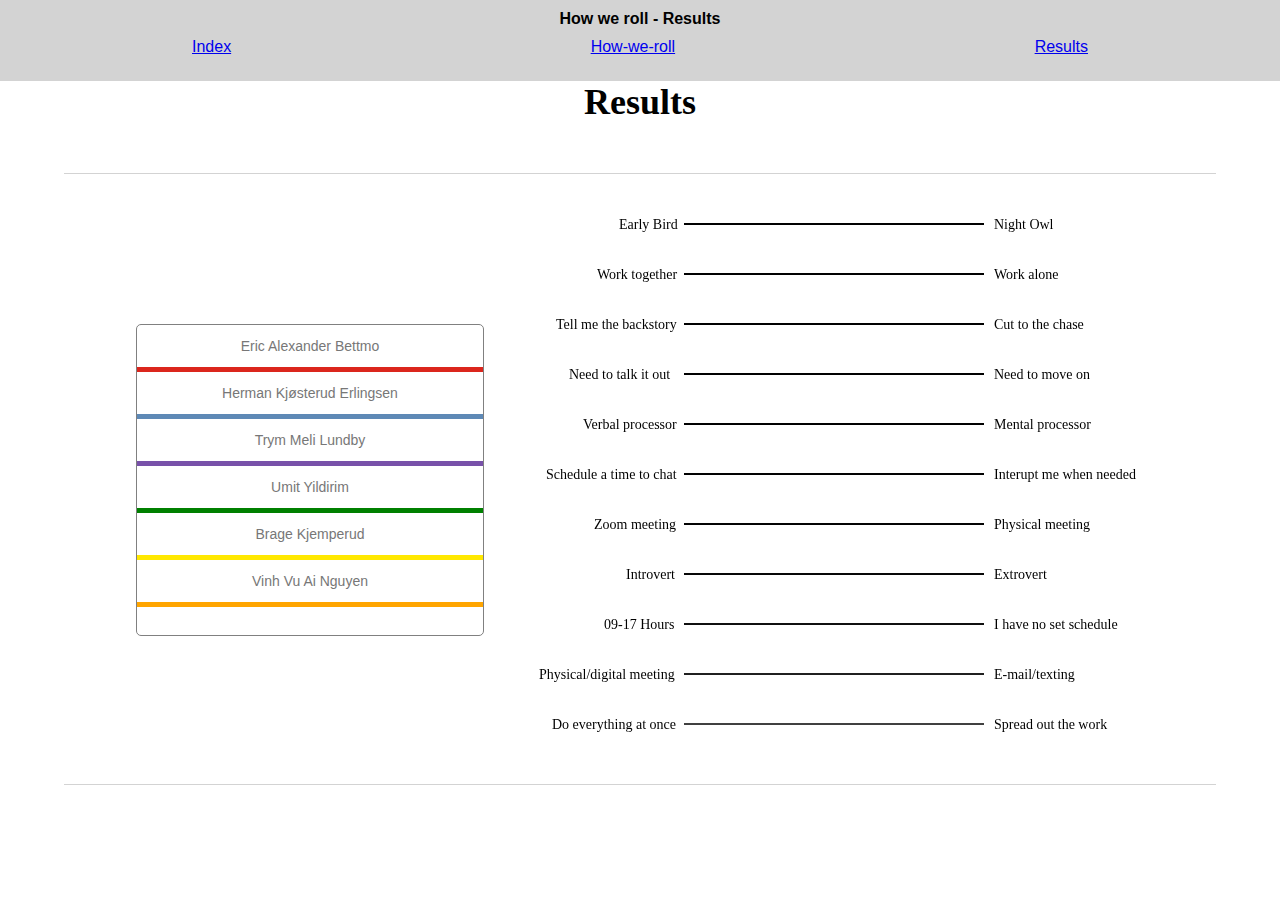
==== How-we-roll-Results.html @ d5e58db4 "Vinh data" ====
<!DOCTYPE html>
<html lang="en">
<head>
    <meta charset="UTF-8">
    <meta http-equiv="X-UA-Compatible" content="IE=edge">
    <meta name="viewport" content="width=device-width, initial-scale=1.0">
    <title>Results</title>
    <link rel="stylesheet" href="style.css">
    <style>
        /* Lager boksen rundt brukerne, samt fargede understreker */
        #brukere{
            margin-top: 30px;
            border: solid 1px gray;
            border-radius: 5px;
            width: 30%;
            text-align: center;
            min-width: 250px;
            height: 310px;
            margin-top: 120px;
        }
        #red{
            border-bottom: solid 5px #DB261D;
        }
        #blue{
            border-bottom: solid 5px #5E89B6;
        }
        #purple{
            border-bottom: solid 5px #7851A9;
        }
        #green{
            border-bottom: solid 5px #008000;
        }
        #yellow{
            border-bottom: solid 5px #FFE800;
        }
        #orange{
            border-bottom: solid 5px #FFA500;
        }

        /* Boksen rundt brukerboksen og canvas-elementet */
        #innhold2{
            display: flex;
            flex-direction: row;
            justify-content: center;
            gap: 30px;
            margin: auto;
            width: 90%;
            border-top: solid 1px lightgray;
            border-bottom: solid 1px lightgray;
            margin-top: 50px;
            padding-top: 30px;
            padding-bottom: 30px;
            margin-bottom: 80px;
        }
        h1{
            text-align: center;
            font-family: "Comic Sans MS", "Comic Sans";
        }
    </style>
</head>
<body>
    <!-- Navigasjonsbar -->
    <div class="nav">
        <h4>How we roll - Results</h4>
        <div class="navA">
            <a href="./Index.html">Index</a>
            <a href="./How-we-roll.html">How-we-roll</a>
            <a href="./How-we-roll-Results.html">Results</a>
        </div>
    </div>
    <h1>Results</h1>

    <!-- Div med alle brukerne -->
    <div id="innhold2">
        <div id="brukere">
            <p id="red">Eric Alexander Bettmo</p>
            <p id="blue">Herman Kjøsterud Erlingsen</p>
            <p id="purple">Trym Meli Lundby</p>
            <p id="green">Umit Yildirim</p>
            <p id="yellow">Brage Kjemperud</p>
            <p id="orange">Vinh Vu Ai Nguyen</p>
        </div>

        <!-- Canvas hvor resultatet blir tegnet opp med JS -->
        <canvas id="formsResults" height="550" width="630"></canvas>
    </div>

    <script>

        // Kobler canvas-elementet i HTML til Script
        let canvas = document.getElementById('formsResults');
        let ctx = canvas.getContext('2d');

        // Tegner opp teksten:
        // venstre side:
        ctx.font = '14px serif';
        ctx.fillText('Early Bird', 105, 25)
        ctx.fillText('Work together', 83, 75)
        ctx.fillText('Tell me the backstory', 42, 125)
        ctx.fillText('Need to talk it out', 55, 175)
        ctx.fillText('Verbal processor', 69, 225)
        ctx.fillText('Schedule a time to chat', 32, 275)
        ctx.fillText('Zoom meeting', 80, 325)
        ctx.fillText('Introvert', 112, 375)
        ctx.fillText('09-17 Hours', 90, 425)
        ctx.fillText('Physical/digital meeting', 25, 475)
        ctx.fillText('Do everything at once', 38, 525)
        
        // høyre side
        ctx.fillText('Night Owl', 480, 25)
        ctx.fillText('Work alone', 480, 75)
        ctx.fillText('Cut to the chase', 480, 125)
        ctx.fillText('Need to move on', 480, 175)
        ctx.fillText('Mental processor', 480, 225)
        ctx.fillText('Interupt me when needed', 480, 275)
        ctx.fillText('Physical meeting', 480, 325)
        ctx.fillText('Extrovert', 480, 375)
        ctx.fillText('I have no set schedule', 480, 425)
        ctx.fillText('E-mail/texting', 480, 475)
        ctx.fillText('Spread out the work', 480, 525)

        // Tegner linjene mellom teksten:
        ctx.beginPath(); // Linje til spørsmål 1
        ctx.moveTo(170, 20);
        ctx.lineTo(470, 20);

        ctx.moveTo(170, 70); // Linje til spørsmål 2
        ctx.lineTo(470, 70);
        ctx.stroke();

        ctx.moveTo(170, 120); // Linje til spørsmål 3
        ctx.lineTo(470, 120);
        ctx.stroke();
        
        ctx.moveTo(170, 170); // Linje til spørsmål 4
        ctx.lineTo(470, 170);
        ctx.stroke();

        ctx.moveTo(170, 220); // Linje til spørsmål 5
        ctx.lineTo(470, 220);
        ctx.stroke();

        ctx.moveTo(170, 270); // Linje til spørsmål 6
        ctx.lineTo(470, 270);
        ctx.stroke();

        ctx.moveTo(170, 320); // Linje til spørsmål 7
        ctx.lineTo(470, 320);
        ctx.stroke();

        ctx.moveTo(170, 370); // Linje til spørsmål 8
        ctx.lineTo(470, 370);
        ctx.stroke();

        ctx.moveTo(170, 420); // Linje til spørsmål 9
        ctx.lineTo(470, 420);
        ctx.stroke();

        ctx.moveTo(170, 470); // Linje til spørsmål 10
        ctx.lineTo(470, 470);
        ctx.stroke();

        ctx.moveTo(170, 520); // Linje til spørsmål 11
        ctx.lineTo(470, 520);
        ctx.stroke();
        ctx.stroke(); // "Dobbel-stroker" for å få den nederste linjen til å gå fra grå til svart


        // Definerer fargekodene til gruppemedlemmene:
        let fEric = "#DB261D";
        let fHerman = "#5E89B6";
        let fTrym = "#7851A9";
        let fUmit = "#008000";
        let fBrage = "#FFE800";
        let fVinh = "#FFA500";
        

        // Tegner inn resultatet til Eric: -----------------------------------------------------------------------------
        let ericData = "https://bacit.info/hwr/20221111120025-b4beb76eb07b08e72a7591e499e8cb4f.json";
        fetch(ericData, {cache: 'no-cache'})
            .then(response => response.json())
            .then(data => {
            
            // funksjon som tegner prikk:
            const tegnPrikk = (X, Y,  R, fEric) => {
                ctx.beginPath();
                ctx.arc(X, Y, R, 0, 2*Math.PI, false);
                ctx.fillStyle = `${fEric}`; // Henter fargen til personen
                ctx.fill();
                ctx.lineWidth = 1;
                ctx.strokeStyle = "black";
                ctx.stroke();
            }
            //radius på prikken:
            var R = 5;

            // prikk 1
            var X = 170 + parseInt(data.bird, 30);
            var Y = 20;
            tegnPrikk(X, Y,  R, fEric);
             
            // prikk 2
            var X = 170 + parseInt(data.cora, 30);
            var Y = 70;
            tegnPrikk(X, Y,  R, fEric);
             
            // prikk 3
            var X = 170 + parseInt(data.story, 30);
            var Y = 120;
            tegnPrikk(X, Y,  R, fEric);
             
            // prikk 4
            var X = 170 + parseInt(data.talking, 30);
            var Y = 170;
            tegnPrikk(X, Y,  R, fEric);
             
            // prikk 5
            var X = 170 + parseInt(data.proc, 30);
            var Y = 220;
            tegnPrikk(X, Y,  R, fEric);
             
            // prikk 6
            var X = 170 + parseInt(data.tic, 30);
            var Y = 270;
            tegnPrikk(X, Y,  R, fEric);
             
            // prikk 7
            var X = 170 + parseInt(data.talk, 30);
            var Y = 320;
            tegnPrikk(X, Y,  R, fEric);
             
            // prikk 8
            var X = 170 + parseInt(data.intExt, 30);
            var Y = 370;
            tegnPrikk(X, Y,  R, fEric);
             
            // prikk 9
            var X = 170 + parseInt(data.tid, 30);
            var Y = 420;
            tegnPrikk(X, Y,  R, fEric);
             
            // prikk 10
            var X = 170 + parseInt(data.text, 30);
            var Y = 470;
            tegnPrikk(X, Y,  R, fEric);
             
            // prikk 11
            var X = 170 + parseInt(data.sit, 30);
            var Y = 520;
            tegnPrikk(X, Y,  R, fEric);

        });


        // Tegner inn resultatet til Herman: --------------------------------------------------------------------------
        let hermanData = "https://bacit.info/hwr/20221111102915-fc7053921b25e2732926472d72ee7f01.json";
        fetch(hermanData, {cache: 'no-cache'})
            .then(response => response.json())
            .then(data => {

            // funksjon som tegner prikk:
            const tegnPrikk = (X, Y,  R, fHerman) => {
                ctx.beginPath();
                ctx.arc(X, Y, R, 0, 2*Math.PI, false);
                ctx.fillStyle = `${fHerman}`; // Henter fargen til personen
                ctx.fill();
                ctx.lineWidth = 1;
                ctx.strokeStyle = "black";
                ctx.stroke();
            }
            //radius på prikken:
            var R = 5;

            // prikk 1
            var X = 170 + parseInt(data.bird, 30);
            var Y = 20;
            tegnPrikk(X, Y,  R, fHerman);
             
            // prikk 2
            var X = 170 + parseInt(data.cora, 30);
            var Y = 70;
            tegnPrikk(X, Y,  R, fHerman);
             
            // prikk 3
            var X = 170 + parseInt(data.story, 30);
            var Y = 120;
            tegnPrikk(X, Y,  R, fHerman);
             
            // prikk 4
            var X = 170 + parseInt(data.talking, 30);
            var Y = 170;
            tegnPrikk(X, Y,  R, fHerman);
             
            // prikk 5
            var X = 170 + parseInt(data.proc, 30);
            var Y = 220;
            tegnPrikk(X, Y,  R, fHerman);
             
            // prikk 6
            var X = 170 + parseInt(data.tic, 30);
            var Y = 270;
            tegnPrikk(X, Y,  R, fHerman);
             
            // prikk 7
            var X = 170 + parseInt(data.talk, 30);
            var Y = 320;
            tegnPrikk(X, Y,  R, fHerman);
             
            // prikk 8
            var X = 170 + parseInt(data.intExt, 30);
            var Y = 370;
            tegnPrikk(X, Y,  R, fHerman);
             
            // prikk 9
            var X = 170 + parseInt(data.tid, 30);
            var Y = 420;
            tegnPrikk(X, Y,  R, fHerman);
             
            // prikk 10
            var X = 170 + parseInt(data.text, 30);
            var Y = 470;
            tegnPrikk(X, Y,  R, fHerman);
             
            // prikk 11
            var X = 170 + parseInt(data.sit, 30);
            var Y = 520;
            tegnPrikk(X, Y,  R, fHerman);

        });


        // Tegner inn resultatet til Trym: --------------------------------------------------------------------------
        let trymData = "https://bacit.info/hwr/20221111103121-83849619335ac9c81cf266d02899120f.json";
        fetch(trymData, {cache: 'no-cache'})
            .then(response => response.json())
            .then(data => {

            // funksjon som tegner prikk:
            const tegnPrikk = (X, Y,  R, fTrym) => {
                ctx.beginPath();
                ctx.arc(X, Y, R, 0, 2*Math.PI, false);
                ctx.fillStyle = `${fTrym}`; // Henter fargen til personen
                ctx.fill();
                ctx.lineWidth = 1;
                ctx.strokeStyle = "black";
                ctx.stroke();
            }
            //radius på prikken:
            var R = 5;

            // prikk 1
            var X = 170 + parseInt(data.bird, 30);
            var Y = 20;
            tegnPrikk(X, Y,  R, fTrym);
             
            // prikk 2
            var X = 170 + parseInt(data.cora, 30);
            var Y = 70;
            tegnPrikk(X, Y,  R, fTrym);
             
            // prikk 3
            var X = 170 + parseInt(data.story, 30);
            var Y = 120;
            tegnPrikk(X, Y,  R, fTrym);
             
            // prikk 4
            var X = 170 + parseInt(data.talking, 30);
            var Y = 170;
            tegnPrikk(X, Y,  R, fTrym);
             
            // prikk 5
            var X = 170 + parseInt(data.proc, 30);
            var Y = 220;
            tegnPrikk(X, Y,  R, fTrym);
             
            // prikk 6
            var X = 170 + parseInt(data.tic, 30);
            var Y = 270;
            tegnPrikk(X, Y,  R, fTrym);
             
            // prikk 7
            var X = 170 + parseInt(data.talk, 30);
            var Y = 320;
            tegnPrikk(X, Y,  R, fTrym);
             
            // prikk 8
            var X = 170 + parseInt(data.intExt, 30);
            var Y = 370;
            tegnPrikk(X, Y,  R, fTrym);
             
            // prikk 9
            var X = 170 + parseInt(data.tid, 30);
            var Y = 420;
            tegnPrikk(X, Y,  R, fTrym);
             
            // prikk 10
            var X = 170 + parseInt(data.text, 30);
            var Y = 470;
            tegnPrikk(X, Y,  R, fTrym);
             
            // prikk 11
            var X = 170 + parseInt(data.sit, 30);
            var Y = 520;
            tegnPrikk(X, Y,  R, fTrym);

        });


        // Tegner inn resultatet til Ümit: --------------------------------------------------------------------------
        let umitData = "https://bacit.info/hwr/20221111102549-1b06051196972a1de837933a4cd3d141.json";
        fetch(umitData, {cache: 'no-cache'})
            .then(response => response.json())
            .then(data => {

            // funksjon som tegner prikk:
            const tegnPrikk = (X, Y,  R, fUmit) => {
                ctx.beginPath();
                ctx.arc(X, Y, R, 0, 2*Math.PI, false);
                ctx.fillStyle = `${fUmit}`; // Henter fargen til personen
                ctx.fill();
                ctx.lineWidth = 1;
                ctx.strokeStyle = "black";
                ctx.stroke();
            }
            //radius på prikken:
            var R = 5;

            // prikk 1
            var X = 170 + parseInt(data.bird, 30);
            var Y = 20;
            tegnPrikk(X, Y,  R, fUmit);
             
            // prikk 2
            var X = 170 + parseInt(data.cora, 30);
            var Y = 70;
            tegnPrikk(X, Y,  R, fUmit);
             
            // prikk 3
            var X = 170 + parseInt(data.story, 30);
            var Y = 120;
            tegnPrikk(X, Y,  R, fUmit);
             
            // prikk 4
            var X = 170 + parseInt(data.talking, 30);
            var Y = 170;
            tegnPrikk(X, Y,  R, fUmit);
             
            // prikk 5
            var X = 170 + parseInt(data.proc, 30);
            var Y = 220;
            tegnPrikk(X, Y,  R, fUmit);
             
            // prikk 6
            var X = 170 + parseInt(data.tic, 30);
            var Y = 270;
            tegnPrikk(X, Y,  R, fUmit);
             
            // prikk 7
            var X = 170 + parseInt(data.talk, 30);
            var Y = 320;
            tegnPrikk(X, Y,  R, fUmit);
             
            // prikk 8
            var X = 170 + parseInt(data.intExt, 30);
            var Y = 370;
            tegnPrikk(X, Y,  R, fUmit);
             
            // prikk 9
            var X = 170 + parseInt(data.tid, 30);
            var Y = 420;
            tegnPrikk(X, Y,  R, fUmit);
             
            // prikk 10
            var X = 170 + parseInt(data.text, 30);
            var Y = 470;
            tegnPrikk(X, Y,  R, fUmit);
             
            // prikk 11
            var X = 170 + parseInt(data.sit, 30);
            var Y = 520;
            tegnPrikk(X, Y,  R, fUmit);

        });


        // Tegner inn resultatet til Brage: -------------------------------------------------------------------------
        let brageData = "https://bacit.info/hwr/20221108143316-4aedd62599e0cace2cfed303eb5a9f03.json";
        fetch(brageData, {cache: 'no-cache'})
            .then(response => response.json())
            .then(data => {

            // funksjon som tegner prikk:
            const tegnPrikk = (X, Y,  R, fBrage) => {
                ctx.beginPath();
                ctx.arc(X, Y, R, 0, 2*Math.PI, false);
                ctx.fillStyle = `${fBrage}`; // Henter fargen til personen
                ctx.fill();
                ctx.lineWidth = 1;
                ctx.strokeStyle = "black";
                ctx.stroke();
            }
            //radius på prikken:
            var R = 5;

            // prikk 1
            var X = 170 + parseInt(data.bird, 30);
            var Y = 20;
            tegnPrikk(X, Y,  R, fBrage);
             
            // prikk 2
            var X = 170 + parseInt(data.cora, 30);
            var Y = 70;
            tegnPrikk(X, Y,  R, fBrage);
             
            // prikk 3
            var X = 170 + parseInt(data.story, 30);
            var Y = 120;
            tegnPrikk(X, Y,  R, fBrage);
             
            // prikk 4
            var X = 170 + parseInt(data.talking, 30);
            var Y = 170;
            tegnPrikk(X, Y,  R, fBrage);
             
            // prikk 5
            var X = 170 + parseInt(data.proc, 30);
            var Y = 220;
            tegnPrikk(X, Y,  R, fBrage);
             
            // prikk 6
            var X = 170 + parseInt(data.tic, 30);
            var Y = 270;
            tegnPrikk(X, Y,  R, fBrage);
             
            // prikk 7
            var X = 170 + parseInt(data.talk, 30);
            var Y = 320;
            tegnPrikk(X, Y,  R, fBrage);
             
            // prikk 8
            var X = 170 + parseInt(data.intExt, 30);
            var Y = 370;
            tegnPrikk(X, Y,  R, fBrage);
             
            // prikk 9
            var X = 170 + parseInt(data.tid, 30);
            var Y = 420;
            tegnPrikk(X, Y,  R, fBrage);
             
            // prikk 10
            var X = 170 + parseInt(data.text, 30);
            var Y = 470;
            tegnPrikk(X, Y,  R, fBrage);
             
            // prikk 11
            var X = 170 + parseInt(data.sit, 30);
            var Y = 520;
            tegnPrikk(X, Y,  R, fBrage);

        });


        // Tegner inn resultatet til Vinh: -------------------------------------------------------------------------
        let vinhData = "https://bacit.info/hwr/20221117112125-ed378f181866477e0d1a8cfd448a9e37.json";
        fetch(vinhData, {cache: 'no-cache'})
            .then(response => response.json())
            .then(data => {

            // funksjon som tegner prikk:
            const tegnPrikk = (X, Y,  R, fVinh) => {
                ctx.beginPath();
                ctx.arc(X, Y, R, 0, 2*Math.PI, false);
                ctx.fillStyle = `${fVinh}`; // Henter fargen til personen
                ctx.fill();
                ctx.lineWidth = 1;
                ctx.strokeStyle = "black";
                ctx.stroke();
            }
            //radius på prikken:
            var R = 5;

            // prikk 1
            var X = 170 + parseInt(data.bird, 30);
            var Y = 20;
            tegnPrikk(X, Y,  R, fVinh);
             
            // prikk 2
            var X = 170 + parseInt(data.cora, 30);
            var Y = 70;
            tegnPrikk(X, Y,  R, fVinh);
             
            // prikk 3
            var X = 170 + parseInt(data.story, 30);
            var Y = 120;
            tegnPrikk(X, Y,  R, fVinh);
             
            // prikk 4
            var X = 170 + parseInt(data.talking, 30);
            var Y = 170;
            tegnPrikk(X, Y,  R, fVinh);
             
            // prikk 5
            var X = 170 + parseInt(data.proc, 30);
            var Y = 220;
            tegnPrikk(X, Y,  R, fVinh);
             
            // prikk 6
            var X = 170 + parseInt(data.tic, 30);
            var Y = 270;
            tegnPrikk(X, Y,  R, fVinh);
             
            // prikk 7
            var X = 170 + parseInt(data.talk, 30);
            var Y = 320;
            tegnPrikk(X, Y,  R, fVinh);
             
            // prikk 8
            var X = 170 + parseInt(data.intExt, 30);
            var Y = 370;
            tegnPrikk(X, Y,  R, fVinh);
             
            // prikk 9
            var X = 170 + parseInt(data.tid, 30);
            var Y = 420;
            tegnPrikk(X, Y,  R, fVinh);
             
            // prikk 10
            var X = 170 + parseInt(data.text, 30);
            var Y = 470;
            tegnPrikk(X, Y,  R, fVinh);
             
            // prikk 11
            var X = 170 + parseInt(data.sit, 30);
            var Y = 520;
            tegnPrikk(X, Y,  R, fVinh);

        });

    </script>
</body>
</html>
---- style.css ----
body{
    margin: 0;
    padding: 0;
}
/* ------------------------------ Nav ------------------------------ */
.nav{
    background-color: lightgray;
}
.nav h4{
    margin-top: 0;
    padding-top: 10px;
    padding-bottom: 10px;
    text-align: center;
}
.navA{
    display: flex;
    justify-content: space-between;
    flex-direction: row;
    padding-bottom: 25px;
    width: 70%;
    margin: auto;
}

/* --------------------------------- Styling for How we roll HTML siden--------------------------------- */
section{
    padding: 1em 0 !important;
}
#spmlDiv{
    max-width: 715px;
    width: 100%;
    background: #fff;
    margin: 20px auto;
    padding: 30px;
    box-shadow: 1px 1px 2px rgba(0,0,0,0.1);
}
#spmlDiv form section{
    width: 100%;
    display: grid;
    grid-template-columns: repeat(3, 1fr);
    column-gap: 10px;
}
#spmlDiv form section :first-child {
    direction: rtl;
}
#spmlDiv h4{
    font-size: 24px;
    font-weight: 700;
    margin-bottom: 25px;
    color: #f44336;
    text-transform: uppercase;
    text-align: center;
}
#spmlDiv button{
    width: 100%;
    padding: 8px 10px;
    margin-top: 15px;
    font-size: 15px;
    border: 0;
    background: #f44336;
    color: #fff;
    cursor: pointer;
    border-radius: 3px;
    outline: none;
    text-transform: uppercase;
    font-weight: 700;
}
body#page2{
    background-color:#ccc;

}
.results{
    width: 70%;
    margin: auto;
    padding-top: 20px;
    padding-bottom: 50px;
    text-align: center;
}
.results pre{
    font-family: "Comic Sans MS", "Comic Sans"; /* Veldig nødvendig AS requested by Trym */
    background-color: white;
}

/* --------------------------------- Styling for Results HTML Siden --------------------------------- */
#innhold{
    margin: auto;
    width: 70%;
    border-top: solid 1px lightgray;
    border-bottom: solid 1px lightgray;
    margin-top: 50px;
    padding-bottom: 30px;
}
/* --------------------------------- Stling for Index HTML siden --------------------------------- */
*{
    margin: 0;
    padding: 0;
    font-family: 'Poppins', sans-serif;
}
.header{
    min-height: 100vh;
    max-width: 100%;
    background-image: linear-gradient(rgba(4,9,30,0.7),rgba(4,9,30,0.7)),url(images/University\ in\ Agder.jpeg);
    background-position: center;
    background-size: cover;
    position: relative;
    border-bottom: 3px solid #000000;
}
nav{
    display: flex;
    padding: 2% 6%;
    justify-content: space-between;
    align-items: center;

}
nav img{
    width: 150px;
}
.nav-links{
    flex: 1;
    text-align: right;
}
.nav-links ul li{
    list-style: none;
    display: inline-block;
    padding: 8px 12px;
    position: relative;
}
.nav-links ul li a{
    color: #fff;
    text-decoration: none;
    text-transform: uppercase;

}
.nav-links ul li::after{
    content: '';
    width: 0%;
    height: 2px;
    background: #f44336;
    display: block;
    margin: auto;
    transition: 0.5s;
    
}
.nav-links ul li:hover::after{
    width: 100%;
}
.text-box{
    width: 90%;
    color: #fff;
    position: absolute;
    top: 50%;
    left: 50%;
    transform: translate(-50%,-50%);
    text-align: center;
}
.text-box h1{
    font-size: 62px;
}
.text-box h2{
    font-size: 20px;
    margin: 10px 0 40px;
    color: #fff;
}
span{
    color: #f44336;
}
.hero-btn{
    display: inline-block;
    text-decoration: none;
    padding: 12px 34px;
    color: #fff;
    text-transform: uppercase;
    font-size: 13px;
    border: 1px solid #fff;
    background: transparent;
    position: relative;
    cursor: pointer;
}
.hero-btn:hover{
    background: #f44336;
    border: 1px solid #f44336;
    transition: 1s;
}


@media(max-width: 700px){
    .text-box h1{
        font-size: 25px;
    }
    .nav-links ul li{
        display: block;
    }
    .nav-links{
        position: absolute;
        background: #f44336;
        height: 100vh;
        width: 200px;
        top: 0;
        right: 0;
        text-align: left;
        z-index: 2;

    }
}

/* Assignments */
.Assignments{
    max-width: 80%;
    margin: auto;
    text-align: center;
    padding-top: 100px;
}
.Assignments h1{
    border-bottom: 1px solid #f44336;
}
h1{
    font-size: 36px;
    font-weight: 600;
}
p{
    font-size: 14px;
    color: #777;
    font-weight: 300;
    line-height: 22px;
    padding: 10px;
}
.row{
    margin-top: 5%;
    display: flex;
    justify-content: space-between;
}
.Assignments-col{
    flex-basis: 31%;
    background: #fff3f3;
    border-radius: 10px;
    margin-bottom: 5%;
    padding: 20px 12px;
    box-sizing: border-box;
    transition: 0.5s;

}
h3{
    text-align: center;
    font-weight: 600;
    margin: 10px 0;

}
.Assignments-col:hover{
    box-shadow: 0 0 20px 0px rgba(0,0,0,0.2);
}
@media(max-width: 700px){
    .row{
        flex-direction: column;
    }
    .Assignments-col{
        margin-bottom: 20px;
    }
}

/* Meet the Team */
.GroupCV{
    max-width: 80%;
    margin: auto;
    text-align: center;
    padding-top: 100px;
}
.GroupCV h1{
    text-align: center;
    font-size: 36px;
    font-weight: 600;
    padding-top: 100px;
    border-bottom: 1px solid #f44336;
}
.row2 {
    display: flex;
    flex-wrap: wrap;
    margin-top: 5%;
    text-align: center;
 }
.column {
    width: 350px;
    margin: auto;
    text-align: center;
    padding: 20px 12px;
    margin-bottom: 2%;
    justify-content: repeat(3, 1fr);
    box-sizing: border-box;
  }
.card {
    box-shadow: 0 0 2.4em rgba(25, 0, 58, 0.1);
    padding: 3.5em 1em;
    border-radius: 0.6em;
    color: #1f003b;
    cursor: pointer;
    transition: 0.3s;
    background-color: #ffffff;
    box-sizing: border-box;
}
.card .img-container {
    width: 8em;
    height: 8em;
    background-color: #f44336;
    padding: 0.5em;
    border-radius: 50%;
    margin: 0 auto 2em auto;
}
.card img {
    width: 100%;
    border-radius: 50%;
}
.card h3 {
    font-weight: 500;
}
.card p {
    font-weight: 300;
    text-transform: uppercase;
    margin: 0.5em 0 2em 0;
    letter-spacing: 2px;
}
.icons {
    width: 50%;
    min-width: 180px;
    margin: auto;
    display: flex;
    justify-content: space-between;
}
.card a {
    text-decoration: none;
    color: inherit;
    font-size: 1.4em;
}
.card:hover {
    background: linear-gradient(#f44336, #fff3f3);
    color: #ffffff;
    cursor: default;
}
.icons a i:hover{
    color: #f44336;
}
.card:hover .img-container {
    transform: scale(1.15);
}
@media screen and (min-width: 768px) {
    section {
      padding: 1em 7em;
    }
  }
@media screen and (min-width: 992px) {
    section {
      padding: 1em;
    }
    .card {
      padding: 5em 1em;
    }
    .column {
      flex: 0 0 33.33%;
      max-width: 33.33%;
      padding: 0 1em;
    }
}

#footer{
    max-width: 100%;
    height: 150px;
    background-color: #ec0030;
    display: flex;
    justify-content: center;
    box-shadow: 0 -4px 4px 0 rgba(0, 0, 0, 0.2), 0 4px 4px 0 rgba(0, 0, 0, 0.2);
    margin-bottom: 0;
    margin: 0 !important;
}
#footerFlex{
    display: flex;
    justify-content: space-between;
    width: 100%;
    color: #ffffff;
    font-size: 2em;
}
#footerFlex a{
    height: 150px;
}
#footerFlex a img{
    width: 200px;
}
#footerFlex div{
    padding-top: 45px;
    padding-right: 30px;
}

@media screen and (max-width: 500px) {
    #footerFlex{
        flex-direction: column;
        justify-content: center;
        align-items: center;
    }
    #footer{
        height: 300px;
    }
}
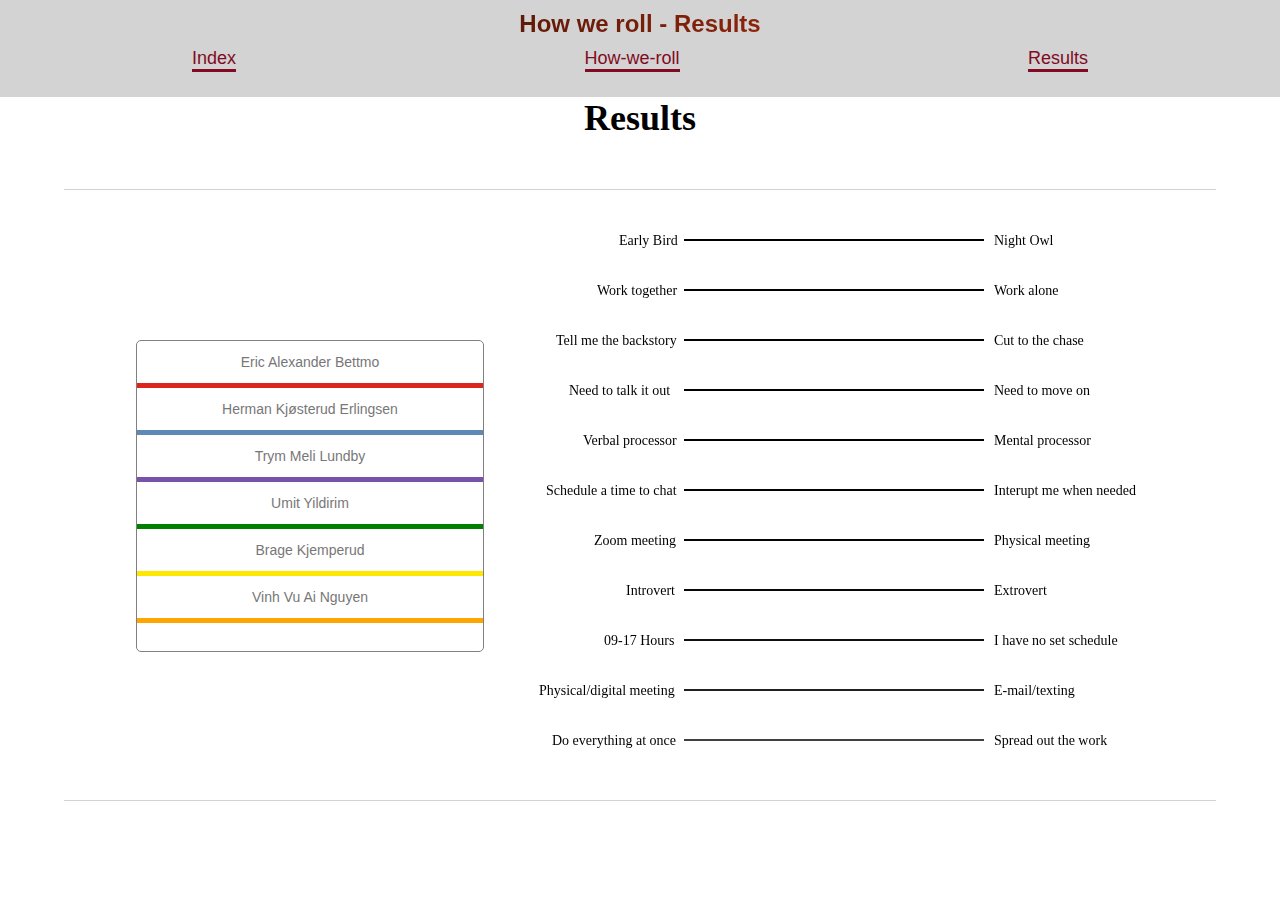
==== commit 232fddfa: "å fikse noen" ====
--- a/How-we-roll-Results.html
+++ b/How-we-roll-Results.html
@@ -195,7 +195,7 @@
             var R = 5;
 
             // prikk 1
-            var X = 170 + parseInt(data.bird, 30);
+            var X = 165 + parseInt(data.bird, 30);
             var Y = 20;
             tegnPrikk(X, Y,  R, fEric);
              
@@ -235,7 +235,7 @@
             tegnPrikk(X, Y,  R, fEric);
              
             // prikk 9
-            var X = 170 + parseInt(data.tid, 30);
+            var X = 168 + parseInt(data.tid, 30);
             var Y = 420;
             tegnPrikk(X, Y,  R, fEric);
              
@@ -245,14 +245,14 @@
             tegnPrikk(X, Y,  R, fEric);
              
             // prikk 11
-            var X = 170 + parseInt(data.sit, 30);
+            var X = 174 + parseInt(data.sit, 30);
             var Y = 520;
             tegnPrikk(X, Y,  R, fEric);
 
         });
 
 
-        // Tegner inn resultatet til Herman: --------------------------------------------------------------------------
+        // Tegner inn resultatet til Herman: ----------------------------------------------------------
         let hermanData = "https://bacit.info/hwr/20221111102915-fc7053921b25e2732926472d72ee7f01.json";
         fetch(hermanData, {cache: 'no-cache'})
             .then(response => response.json())
@@ -349,7 +349,7 @@
             var R = 5;
 
             // prikk 1
-            var X = 170 + parseInt(data.bird, 30);
+            var X = 167 + parseInt(data.bird, 30);
             var Y = 20;
             tegnPrikk(X, Y,  R, fTrym);
              
@@ -359,7 +359,7 @@
             tegnPrikk(X, Y,  R, fTrym);
              
             // prikk 3
-            var X = 170 + parseInt(data.story, 30);
+            var X = 172 + parseInt(data.story, 30);
             var Y = 120;
             tegnPrikk(X, Y,  R, fTrym);
              
@@ -406,8 +406,8 @@
         });
 
 
-        // Tegner inn resultatet til Ümit: --------------------------------------------------------------------------
-        let umitData = "https://bacit.info/hwr/20221111102549-1b06051196972a1de837933a4cd3d141.json";
+        // Tegner inn resultatet til Ümit: ---------------------------------------------------------
+        let umitData = "https://bacit.info/hwr/20221111131410-6b8e644aef1babc68d3b974128ff9c9d.json";
         fetch(umitData, {cache: 'no-cache'})
             .then(response => response.json())
             .then(data => {
@@ -424,7 +424,7 @@
             }
             //radius på prikken:
             var R = 5;
-
+            
             // prikk 1
             var X = 170 + parseInt(data.bird, 30);
             var Y = 20;
@@ -456,7 +456,7 @@
             tegnPrikk(X, Y,  R, fUmit);
              
             // prikk 7
-            var X = 170 + parseInt(data.talk, 30);
+            var X = 173 + parseInt(data.talk, 30);
             var Y = 320;
             tegnPrikk(X, Y,  R, fUmit);
              
@@ -483,8 +483,8 @@
         });
 
 
-        // Tegner inn resultatet til Brage: -------------------------------------------------------------------------
-        let brageData = "https://bacit.info/hwr/20221108143316-4aedd62599e0cace2cfed303eb5a9f03.json";
+        // Tegner inn resultatet til Brage: ---------------------------------------------------------
+        let brageData = "https://bacit.info/hwr/20221111131416-d8d0134973e5b4982e70615a868a138c.json";
         fetch(brageData, {cache: 'no-cache'})
             .then(response => response.json())
             .then(data => {
@@ -503,7 +503,7 @@
             var R = 5;
 
             // prikk 1
-            var X = 170 + parseInt(data.bird, 30);
+            var X = 172 + parseInt(data.bird, 30);
             var Y = 20;
             tegnPrikk(X, Y,  R, fBrage);
              
@@ -533,7 +533,7 @@
             tegnPrikk(X, Y,  R, fBrage);
              
             // prikk 7
-            var X = 170 + parseInt(data.talk, 30);
+            var X = 165 + parseInt(data.talk, 30);
             var Y = 320;
             tegnPrikk(X, Y,  R, fBrage);
              
@@ -543,7 +543,7 @@
             tegnPrikk(X, Y,  R, fBrage);
              
             // prikk 9
-            var X = 170 + parseInt(data.tid, 30);
+            var X = 165 + parseInt(data.tid, 30);
             var Y = 420;
             tegnPrikk(X, Y,  R, fBrage);
              
@@ -560,7 +560,7 @@
         });
 
 
-        // Tegner inn resultatet til Vinh: -------------------------------------------------------------------------
+        // Tegner inn resultatet til Vinh: ----------------------------------------------------------
         let vinhData = "https://bacit.info/hwr/20221117112125-ed378f181866477e0d1a8cfd448a9e37.json";
         fetch(vinhData, {cache: 'no-cache'})
             .then(response => response.json())
@@ -610,12 +610,12 @@
             tegnPrikk(X, Y,  R, fVinh);
              
             // prikk 7
-            var X = 170 + parseInt(data.talk, 30);
+            var X = 168 + parseInt(data.talk, 30);
             var Y = 320;
             tegnPrikk(X, Y,  R, fVinh);
              
             // prikk 8
-            var X = 170 + parseInt(data.intExt, 30);
+            var X = 172 + parseInt(data.intExt, 30);
             var Y = 370;
             tegnPrikk(X, Y,  R, fVinh);
              
@@ -625,7 +625,7 @@
             tegnPrikk(X, Y,  R, fVinh);
              
             // prikk 10
-            var X = 170 + parseInt(data.text, 30);
+            var X = 169 + parseInt(data.text, 30);
             var Y = 470;
             tegnPrikk(X, Y,  R, fVinh);
              
--- a/style.css
+++ b/style.css
@@ -2,7 +2,7 @@
     margin: 0;
     padding: 0;
 }
-/* ------------------------------ Nav ------------------------------ */
+/* ------------------------------ Nav for how we roll ------------------------------ */
 .nav{
     background-color: lightgray;
 }
@@ -10,7 +10,12 @@
     margin-top: 0;
     padding-top: 10px;
     padding-bottom: 10px;
-    text-align: center;
+    font-size: 24px;
+    text-align: center;
+    background-image: linear-gradient(to left, #e73a0e, #040405);
+    color: transparent;
+    background-clip: text;
+    -webkit-background-clip: text;
 }
 .navA{
     display: flex;
@@ -19,6 +24,13 @@
     padding-bottom: 25px;
     width: 70%;
     margin: auto;
+}
+.navA a{
+    text-decoration: none;
+    font-size: 18px;
+    color: #810b22;
+    border-bottom: 3px solid #810b22;
+    font-family: 'Franklin Gothic Medium', 'Arial Narrow', Arial, sans-serif;
 }
 
 /* --------------------------------- Styling for How we roll HTML siden--------------------------------- */
